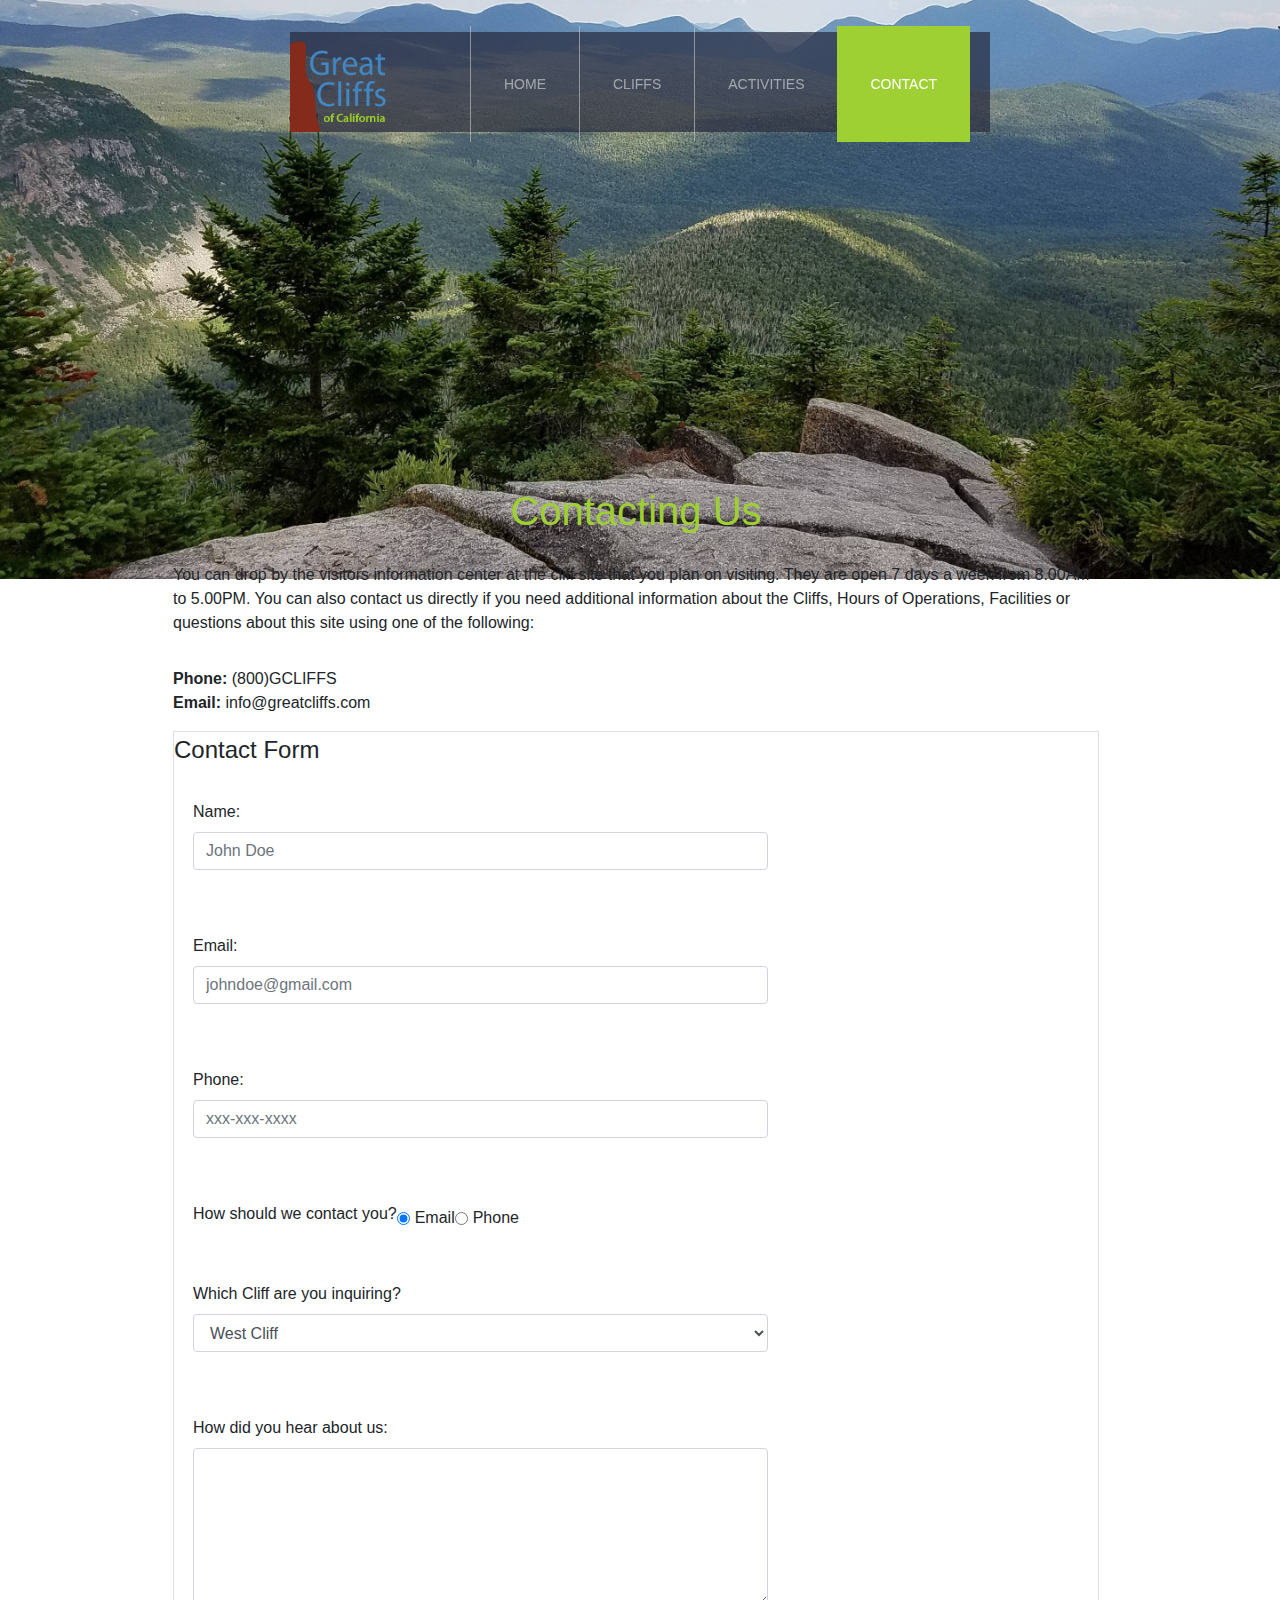
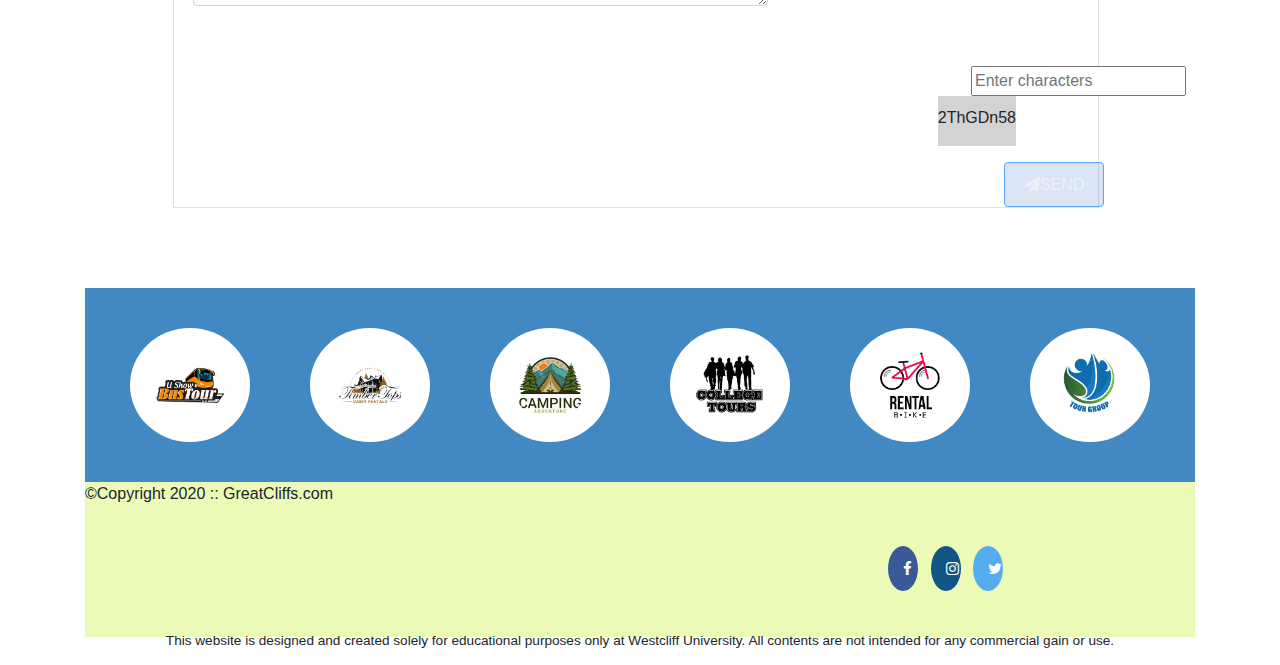
==== contact.html @ b29556ff "upload and update the form, need help with background img" ====
<!DOCTYPE html>
<html lang="en">
<head>
    <title>Great Cliffs of California</title>
    <meta charset="UTF-8">
    <meta name="viewport" content="width=device-width, initial-scale=1, shrink-to-fit = no">
    <link rel="stylesheet" href="styles.css">
    <!--Embed Style Method-->
    <link rel="stylesheet" href="https://cdnjs.cloudflare.com/ajax/libs/font-awesome/4.7.0/css/font-awesome.min.css">
        <!-- Bootstrap CSS -->
        <link rel="stylesheet" href="https://maxcdn.bootstrapcdn.com/bootstrap/4.5.2/css/bootstrap.min.css">
</head>
<body id="contact" onLoad="disableButton(true)">
    <div class="container">
        <div class="main-header sticky-top">
            <div class="logo">
                <img src="image/logo.png" alt="Great Cliffs Logo" width="125">
            </div>
            <nav class="navbar navbar-expand-lg navbar-dark pb-1 navbar-custom main-menu">
                <a class="navbar-brand" href="#"></a>
                <button class = "navbar-toggler"
                    type = "button" data-toggle = "collapse" 
                    data-target = "#navbarContent" 
                    aria-controls = "navbarContent"
                    aria-expanded = "false" 
                    aria-label = "Toggle navigation">
                    <span class = "navbar-toggler-icon"></span>
                </button>
                <div class="main-menu collapse navbar-collapse" id = "navbarContent">
                    <ul class="navbar-nav">
                        <li class="nav-item"><a class="nav-link" href="index.html">Home</a></li>
                        <li class="nav-item"><a class="nav-link" href="cliffs.html">Cliffs</a></li>
                        <li class="nav-item"><a class="nav-link" href="activities.html">Activities</a></li>
                        <li class="nav-item active"><a class="nav-link" href="contact.html">Contact</a></li>
                    </ul>
                </div>
            </nav>
        </div>
        <header>
        </header>
        <main>
            <h1>Contacting Us</h1>
            <p>
            You can drop by the visitors information center at the cliff site that you plan on visiting. They are open
            7 days a week from 8.00AM to 5.00PM. You can also contact us directly if you need additional information about 
            the Cliffs, Hours of Operations, Facilities or questions about this site using one of the following:
            </p>
                
            <div class="contactinfo">
                <div class="phone">
                    <span>Phone:</span>
                    <span>(800)GCLIFFS</span>
                </div>
                <div class="email">
                    <span>Email:</span>
                    <span>info@greatcliffs.com</span>
                </div>
            </div>

            <form class="form border" action="/contact" method="post">  
            <fieldset>  
                <legend>Contact Form</legend>
                <div class="form-row">
                    <div class="form-group col-8 p-4">
                        <label>Name:</label> 
                        <input type="text" class="form-control" name="name" placeholder="John Doe">  
                    </div>
                    <div class="form-group col-8 p-4">
                        <label>Email:</label>  
                        <input type="email" class="form-control" name="email" placeholder="johndoe@gmail.com"> 
                    </div>
                    <div class="form-group col-8 p-4">
                        <label>Phone:</label>
                        <input type="text" class="form-control" name="phone" placeholder="xxx-xxx-xxxx"> 
                    </div>
                    
                    <div class="form-check form-check-inline col-8 p-4">
                        <label>How should we contact you?</label>  
                        <input class="form-check-input" type="radio" name="contact" id="contactMethod1" value="email" checked>
                        <label class="form-check-label" for="contactMethod1">Email</label> 
                        <input class="form-check-input" type="radio" name="contact" id="contactMethod2" value="phone">
                        <label class="form-check-label" for="contactMethod2">Phone</label>
                    </div>

                    <div class="form-group col-8 p-4">
                        <label>Which Cliff are you inquiring?</label>  
                        <select class="form-control">
                            <option>West Cliff</option>
                            <option>North Cliff</option>
                            <option>East Cliff</option>
                            <option>South Cliff</option>
                        </select>
                    </div>
                    
                    <div class="form-group col-8 p-4">
                        <label>How did you hear about us:</label>  
                        <textarea class="form-control" rows="6"></textarea>
                    </div>
                </div>

                <!--Random codes-->
                <div class="randomcode">
                    <input id="codeentered" type="text" name="codeentered" placeholder="Enter characters">
                    <p id="codes"></p>
                </div>

                <div class="button">
                    <button id="submit" type="submit" class="btn btn-primary">
                        <i class="fa fa-paper-plane"></i>SEND
                    </button>
                </div>
            </fieldset>  
            </form>
        </main>
        <section>
            <div class="container">
                <div id="partners" class="row">
                    <div class="col-sm-6 col-md-4 col-lg-2">
                        <img class="partner" src="partners/partner-bustour.png" alt="Partner Bus Tours">
                    </div>
                    <div class="col-sm-6 col-md-4 col-lg-2">
                        <img class="partner" src="partners/partner-cabinrental.png" alt="Partner Cabin Rental">
                    </div>
                    <div class="col-sm-6 col-md-4 col-lg-2">
                        <img class="partner" src="partners/partner-campingadv.png" alt="Partner Camping Adventure">
                    </div>
                    <div class="col-sm-6 col-md-4 col-lg-2">
                        <img class="partner" src="partners/partner-collegetours.png" alt="Partner College Tours">
                    </div>
                    <div class="col-sm-6 col-md-4 col-lg-2">
                        <img class="partner" src="partners/partner-rentalbike.png" alt="Partner Bike Rentals">
                    </div>
                    <div class="col-sm-6 col-md-4 col-lg-2">
                        <img class="partner" src="partners/partner-tourgroup.png" alt="Partner Tour Group">
                    </div>
                </div>
            </div>
        </section>
        <footer>
            <div id="nondisclaimer">
                <div class="copy">©Copyright 2020 :: GreatCliffs.com</div>
                <div class="social">
                    <a href="#" class="fa fa-facebook"></a>
                    <a href="#" class="fa fa-instagram"></a>
                    <a href="#" class="fa fa-twitter"></a>
                </div>
            </div>
            <div id="disclaimer">
                <p>This website is designed and created solely for educational purposes only at Westcliff University. All contents are not intended for any commercial gain or use.</p>
            </div>
        </footer>
    </div>
    <script src="js/randomcodes.js"></script>
    <script src="https://ajax.googleapis.com/ajax/libs/jquery/3.5.1/jquery.min.js"></script>
    <script src="https://cdnjs.cloudflare.com/ajax/libs/popper.js/1.16.0/umd/popper.min.js"></script>
    <script src="https://maxcdn.bootstrapcdn.com/bootstrap/4.5.2/js/bootstrap.min.js"></script>
</body>
</html>
---- styles.css ----
#home {
    background: no-repeat white url(image/cliff_ocean.jpg);
    background-size: contain;
}
#activities {
    background: no-repeat white url(image/runfly.jpeg);
    background-size: contain;
}
#contact {
    background: no-repeat white url(image/cliff_rock.jpeg);
    background-size: contain;
}
#cliffs {
    background: no-repeat white url(image/forest_cliff.jpeg);
    background-size: contain;
}
header {
    width: 100%;
    min-height: 275px;
}
.main-header {
    background-color: rgba(38,41,61,0.7);
    width: 700px;
    margin: 2em auto 0 auto;
    min-height: 100px;
    height: 100px;
}
.main-header .logo img {
    width: 100px;
    height: 100px;
    margin: 0 2em 0 0;
    float: left;
}
/* Navigation */
.main-menu {
    padding: 0;
    padding-left: 1rem;
    font-weight: 400;
}
.main-menu ul li {
    list-style-type: none;
    display: inline-block;
    float: left;
    padding-left: 25px;
    padding-right: 25px;
    border-left: 1px solid rgba(202, 204, 202, 0.6);
    line-height: 100px;
    text-transform: uppercase;
    font-size: 14px;
}
.main-menu ul li a {
    text-decoration: none;
    color: #888;
}
.main-menu ul li a:hover {
    color: #9ed034;
}
.main-menu ul li.active {
    background: #9ed034;
    border: none;
}
.main-menu ul li.active a {
    color: #fff;
}
.navbar{
    height: 100px;
}
/* Main */
main {
    padding: 3em 6em 3em 5.5em;
    margin: 2em 0;
    font-family:Arial, Helvetica, sans-serif;
}
.main-heading {
    font-family: Arial, Helvetica, sans-serif;
    color: #9ed034;
    padding-bottom: 20px;
    font-size: 30px;
}
main h1 {
    font-size: 2.5em;
    padding-bottom: 0.5em;
    color: #9ed034;
    text-align: center;
}
main h2 {
    font-size: 1.7em;
}
.grid_system div[class^="col"] {
    border: 1px solid lightgrey;
    padding-bottom: 15px;
    padding-top: 5px;
}
/* Partners */
section {
    width: 100%;
    background-color: #4288C3;
}
section #partners {
    padding: 2em 0 2em 0;
    margin: 0 auto;
    text-align: center;
}
section #partners .partner {
    display: inline-block;
    margin: 0.5em;
    padding: 1.3em 1.5em;
    background-color: #fff;
    border-radius: 50%;
    width: 120px;
}
section #partners .partner img {
    width: 90px;
    height: 90px;
}
/* Footer */
footer {
    width: 100%;
    height: 155px;
    padding-bottom: lem;
    background-color: #ecfab8;
}
footer #nondiclaimer .copy {
    padding: 3.5em 3.5em 3.5em 13em;
    float: left;
    font-size: 0.9em;
}
footer #nondisclaimer .social {
    padding: 2.5em;
    margin-right: 9.25em;
    float: right;
}
footer #disclaimer {
    clear: both;
}
footer #disclaimer p {
    font-size: 0.85em;
    text-align: center;
}
footer #nondisclaimer .social .fa {
    padding: 15px;
    font-size: 15px;
    width: 15px;
    text-align: center;
    text-decoration: none;
    margin: 0 4px;
    border-radius: 50%;
}
footer #nondisclaimer .social .fa:hover {
    opacity: 0.7;
}
footer #nondisclaimer .social .fa-facebook {
    background: #3B5998;
    color: white;
}
footer #nondisclaimer .social .fa-twitter {
    background: #55ACEE;
    color: white;
}
footer #nondisclaimer .social .fa-instagram {
    background: #125688;
    color: white;
}
/* activities */
#activities table {
    width: 1000px;
    margin: 4em auto 0 auto;
}
#activities caption {
    background: #853b18;
    height: 40px;
    color: #fff;
    font-size: 1.3em;
    font-weight: bold;
    padding-top: 1em;
}
#activities thead {
    background: #bde1ff;
}
#activities tbody {
    background: #eeffe6;
    text-align: center;
}
#activities th, #activities td {
    width: 225px;
    height: 75px;
    vertical-align: middle;
    border: solid 1px #852b1b;
}
#activities th:first-child {
    width: 125px;
    height: 50px;
    background: #4977d1;
    color: #fff;
}
#activities td:first-child {
    font-weight: bold;
    background: #bde1ff;
}
#activities td:not(:first-child):hover {
    cursor: pointer;
}
#activities main #displaySelected {
    visibility: hidden;
    margin: 0 auto;
    width: 600px;
    border: 2px solid #9ed034;
    padding: 0.75em;
}
#acitivities main #displaySelected #result, #activities main #displaySelected #sendinfo {
    display: inline-block;
    margin: 0;
}
#activities main #result {
    min-height: 50px;
    width: 300px;
    padding: 0;
}
#activities main #result h4 {
    margin-bottom: 1em;
    font-size: 1.15em;
}
#activities main #displaySelected #sendinfo input[type="email"] {
    width: 200px;
}

.redtest {color: red;}
.selected {
    color:white;
    font-weight: bold;
    background-color: yellowgreen;
}
/* cliffs */
#cliffs h1{
    font-family: Arial, Helvetica, sans-serif;
    color: #9ed034;
    width: 1200px;
    padding-left: 5%;
    padding-right: 5%;
    text-align: center;
}

#cliffs p{
    font-family: Arial, Helvetica, sans-serif;
    width: 1200px;
    padding: 2% 0% 1% 0%;
    margin: 0 30px;
}

.cliffimg {
    background: none;
    width: 90%;
    margin: 0 auto;
}

.cliffimg .site {
    width: 45%;
    display: inline-block;
    margin: 2.5em 1.2em 0 1.2em;
}

.cliffimg .site h3 {
    background: #852B1B;
    height: 2em;
    color: #fff;
    text-align: center;
    padding-top: 0.55em;
    margin: 0;
}

.cliffimg .site img {
    width: 100%;
    height: auto;
}

/* contact styling */
#contact h1 {
    padding-bottom: 0.5em;
    color: #9ed034;
}
#contact .contactinfo, p {
    padding-bottom: 1em;
}
#contact .contactinfo span:first-child{
    font-weight: bold;
}
#submit {
    width: 100px;
    height: 45px;
    margin-left: 830px;
}
/*js*/
#timeofday {
    height: 50px;
    font-family: Arial, Helvetica, sans-serif;
    text-align: center;
    padding-top: 20px;
    background-image: linear-gradient(0deg, rgba(251, 215, 139,1) 0%, rgba(118, 213, 245, 1) 100%);
}
#timeofday span {
    color: #125688;
}
#timeofday span:first-child {
    color:#3a3a3a
}
.randomcode {
    width: 50%;
    text-align: right;
    margin-left: 550px;
}
.randomcode input {
    height: 30px;
    margin-top: 20px;
}
.randomcode p {
    float: right;
    background-color: lightgrey;
    width: fit-content;
    text-align: center;
    padding-top: 10px;
    margin-right: 170px;
}

/* Media Queries */
@media (max-width: 992px) {
      .navbar-collapse {
        background-color: rgba(38,41,61,0.7);
        width: 100%;
    }
}
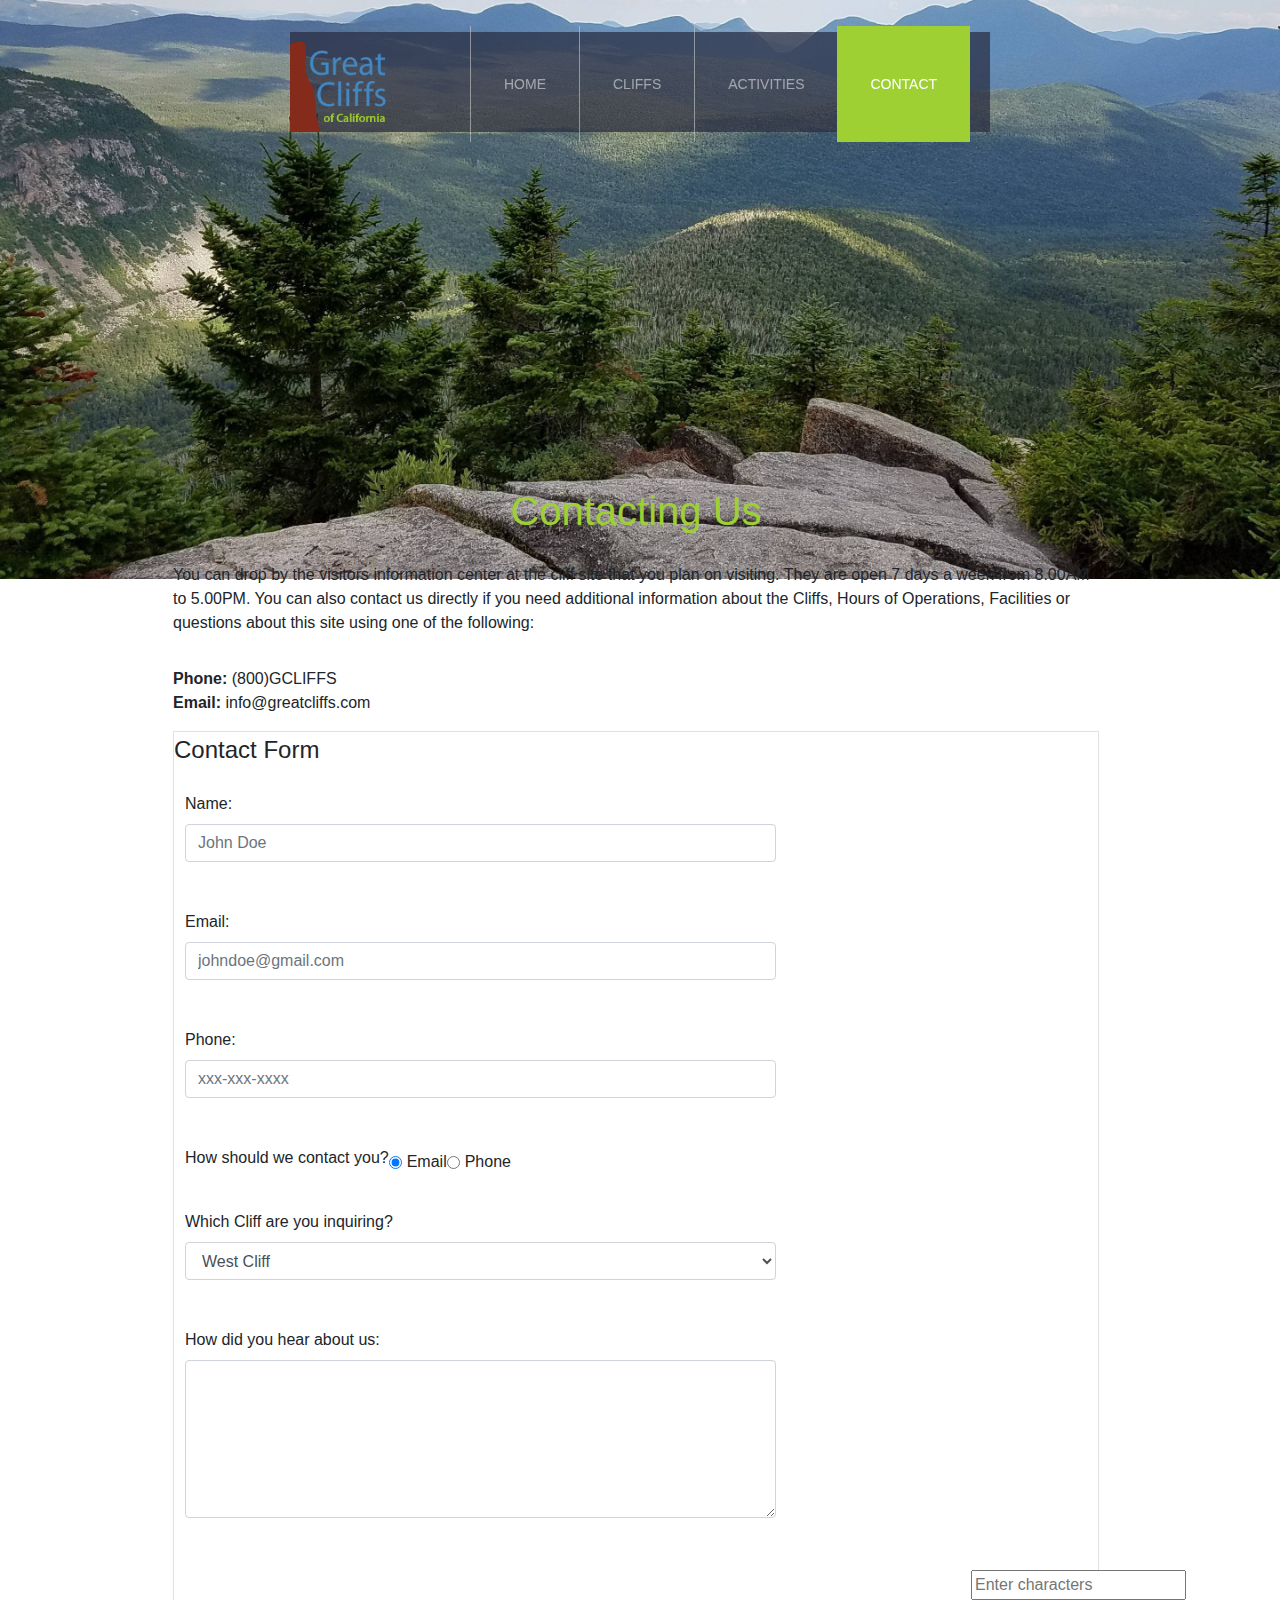
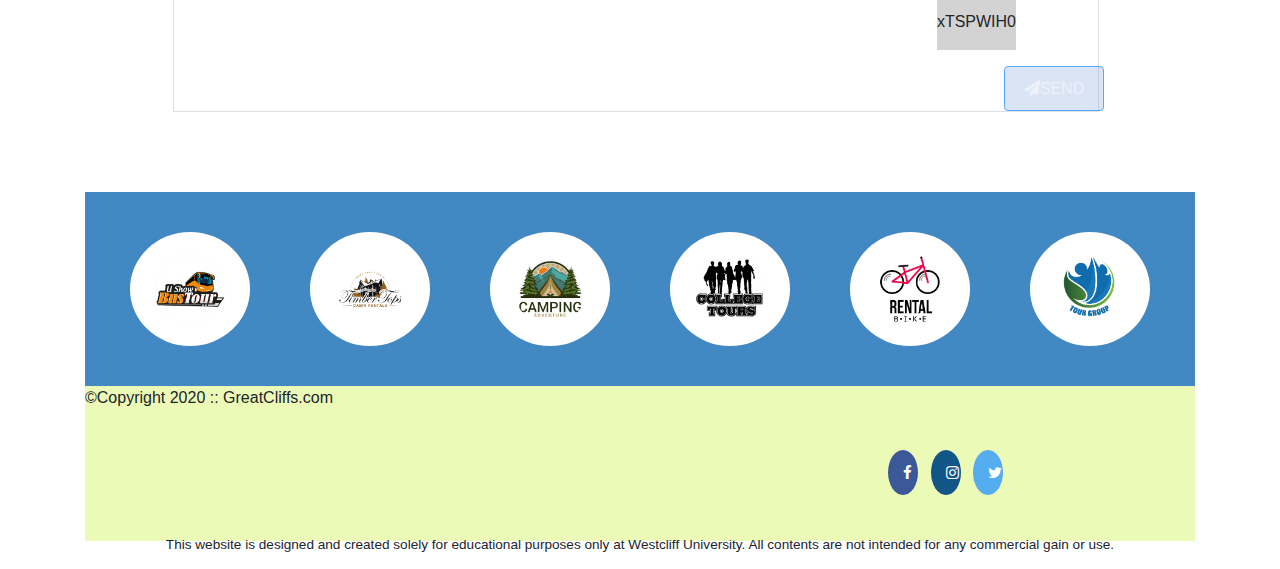
==== commit 38c5ff45: "need help with bg img and table" ====
--- a/contact.html
+++ b/contact.html
@@ -61,20 +61,20 @@
             <fieldset>  
                 <legend>Contact Form</legend>
                 <div class="form-row">
-                    <div class="form-group col-8 p-4">
+                    <div class="form-group col-8 p-3">
                         <label>Name:</label> 
                         <input type="text" class="form-control" name="name" placeholder="John Doe">  
                     </div>
-                    <div class="form-group col-8 p-4">
+                    <div class="form-group col-8 p-3">
                         <label>Email:</label>  
                         <input type="email" class="form-control" name="email" placeholder="johndoe@gmail.com"> 
                     </div>
-                    <div class="form-group col-8 p-4">
+                    <div class="form-group col-8 p-3">
                         <label>Phone:</label>
                         <input type="text" class="form-control" name="phone" placeholder="xxx-xxx-xxxx"> 
                     </div>
                     
-                    <div class="form-check form-check-inline col-8 p-4">
+                    <div class="form-check form-check-inline col-8 p-3">
                         <label>How should we contact you?</label>  
                         <input class="form-check-input" type="radio" name="contact" id="contactMethod1" value="email" checked>
                         <label class="form-check-label" for="contactMethod1">Email</label> 
@@ -82,7 +82,7 @@
                         <label class="form-check-label" for="contactMethod2">Phone</label>
                     </div>
 
-                    <div class="form-group col-8 p-4">
+                    <div class="form-group col-8 p-3">
                         <label>Which Cliff are you inquiring?</label>  
                         <select class="form-control">
                             <option>West Cliff</option>
@@ -92,7 +92,7 @@
                         </select>
                     </div>
                     
-                    <div class="form-group col-8 p-4">
+                    <div class="form-group col-8 p-3">
                         <label>How did you hear about us:</label>  
                         <textarea class="form-control" rows="6"></textarea>
                     </div>
